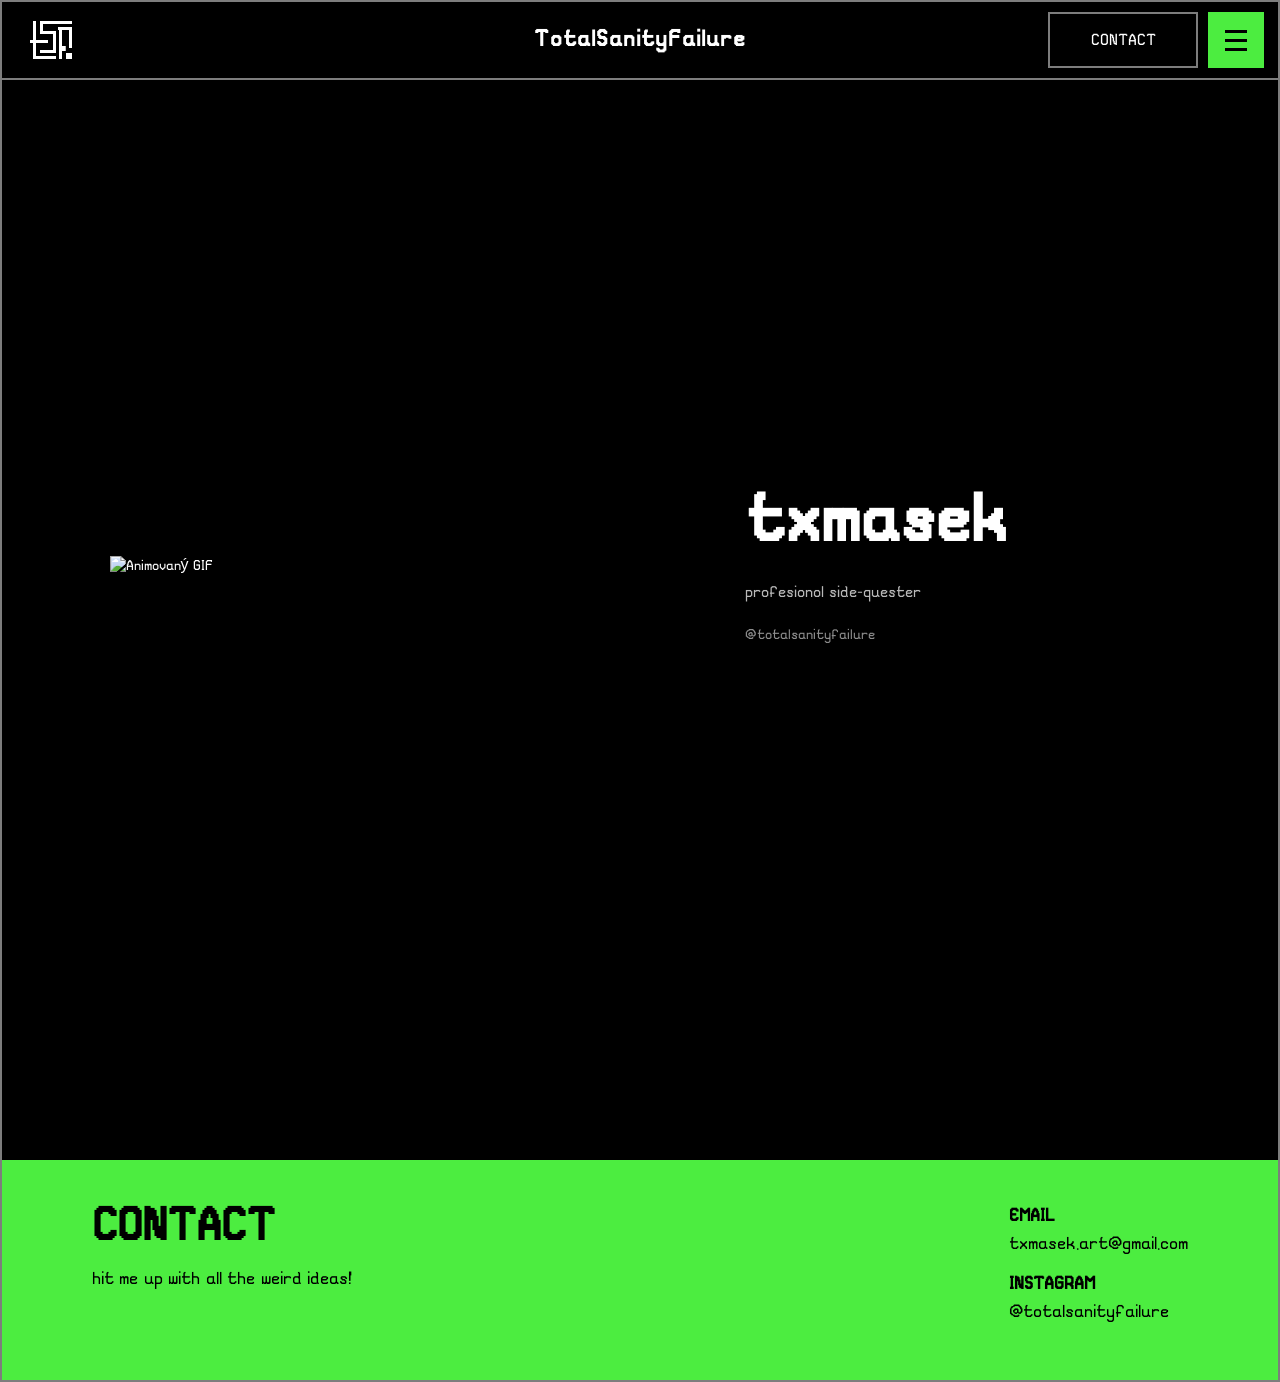
==== index.html @ 87cf866f "favicon" ====
<!DOCTYPE html>
<html lang="cs">
<head>
  <meta charset="UTF-8" />
  <meta name="viewport" content="width=device-width, initial-scale=1.0" />
  <title>TotalSanityFailure</title>

  <link rel="icon" type="image/x-icon" href="/images/logo.png"/>
  <link rel="preconnect" href="https://fonts.googleapis.com" />
  <link rel="preconnect" href="https://fonts.gstatic.com" crossorigin />
  <link
    href="https://fonts.googleapis.com/css2?family=Pixelify+Sans:wght@400;500;600;700&display=swap"
    rel="stylesheet"
  />

  <link rel="stylesheet" href="assets/css/style.css" />
</head>
<body>
  <div class="page-frame">
    <header class="topbar">
      <a href="index.html" class="logo-box" aria-label="Domů">
        <img src="assets/images/TSF_logo.png" alt="Logo" class="logo-img" />
      </a>

      <div class="site-title">TotalSanityFailure</div>

      <div class="topbar-actions">
        <button type="button" class="contact-btn" id="contactBtn">CONTACT</button>

        <div class="menu-wrap">
          <button
            type="button"
            class="menu-btn"
            id="menuBtn"
            aria-label="Otevřít menu"
            aria-expanded="false"
          >
            <span></span>
            <span></span>
            <span></span>
          </button>

          <nav class="dropdown-menu" id="dropdownMenu">
            <a href="index.html">HOME</a>
            <a href="pages/projects.html">PROJECTS</a>
            <a href="#contact">CONTACT</a>
          </nav>
        </div>
      </div>
    </header>

    <main class="hero-section">
      <div class="hero-left">
        <div class="gif-shell">
          <img
            src="assets/gifs/main.gif"
            alt="Animovaný GIF"
            class="hero-gif"
          />
        </div>
      </div>

      <div class="hero-right">
        <div class="hero-copy">
          <h1>txmasek</h1>
          <p class="subtitle">profesionol side-quester</p>
          <p class="handle">@totalsanityfailure</p>
        </div>
      </div>
    </main>

    <section class="contact-strip" id="contact">
      <div class="contact-content">
        <div class="contact-block">
          <h2>CONTACT</h2>
          <p>hit me up with all the weird ideas!</p>
        </div>

        <div class="contact-block">
          <p><strong>EMAIL</strong><br />txmasek.art@gmail.com</p>
          <p><strong>INSTAGRAM</strong><br />@totalsanityfailure</p>
        </div>
      </div>
    </section>
  </div>

  <script src="assets/js/script.js"></script>
</body>
</html>
---- assets/css/style.css ----
@font-face {
  font-family: "Webpixel";
  src: url("/assets/fonts/Pxl.otf") format("opentype");
  font-weight: 400;
  font-style: normal;
  font-display: swap;
}

:root {
  --bg: #000000;
  --fg: #ffffff;
  --muted: #b8b8b8;
  --line: #7d7d7d;
  --green: #4ced40;
}

* {
  box-sizing: border-box;
  margin: 0;
  padding: 0;
  border-radius: 0 !important;
}

html {
  scroll-behavior: smooth;
}

body,
button,
input,
textarea,
select {
  background: var(--bg);
  color: var(--fg);
  font-family: "Webpixel", sans-serif;
  overflow-x: hidden;
}

img {
  display: block;
  max-width: 100%;
}

a {
  color: inherit;
  text-decoration: none;
}

button {
  border: none;
  background: none;
  border-radius: 0;
  outline: none;
  box-shadow: none;
}

.page-frame {
  min-height: 100vh;
  border: 2px solid var(--line);
  background: #000;
}

/* TOPBAR */
.topbar {
  position: relative;
  height: 78px;
  border-bottom: 2px solid var(--line);
  display: flex;
  align-items: center;
  justify-content: space-between;
  padding: 0 14px 0 18px;
  z-index: 100;
}

.logo-box {
  width: 62px;
  height: 62px;
  display: grid;
  place-items: center;
  flex-shrink: 0;
}

.logo-img {
  width: 42px;
  height: 42px;
  object-fit: contain;
  image-rendering: pixelated;
}

.site-title {
  position: absolute;
  left: 50%;
  transform: translateX(-50%);
  font-size: clamp(22px, 2vw, 36px);
  line-height: 1;
  font-weight: 600;
  letter-spacing: 1px;
  white-space: nowrap;
}

.topbar-actions {
  display: flex;
  align-items: center;
  gap: 10px;
  position: relative;
}

/* CONTACT */
.contact-btn {
  height: 56px;
  min-width: 150px;
  padding: 0 28px;
  border: 2px solid var(--line);
  background: #000;
  color: #fff;
  font-size: 18px;
  line-height: 1;
  cursor: pointer;
  text-transform: uppercase;
  transition: transform 0.22s ease;
  transform-origin: center;
}

.contact-btn:hover {
  transform: scale(1.1) rotate(4deg);
}

/* MENU */
.menu-wrap {
  position: relative;
}

.menu-btn {
  width: 56px;
  height: 56px;
  border: 2px solid var(--green);
  background: var(--green);
  display: flex;
  flex-direction: column;
  justify-content: center;
  align-items: center;
  gap: 6px;
  cursor: pointer;
}

.menu-btn span {
  width: 22px;
  height: 3px;
  background: #000;
  display: block;
}

.dropdown-menu {
  position: absolute;
  top: calc(100% + 10px);
  right: 0;
  width: 250px;
  border: 2px solid var(--line);
  background: #030303;
  z-index: 999;
  opacity: 0;
  visibility: hidden;
  pointer-events: none;
  transform: translateY(-8px);
  transition: opacity 0.18s ease, transform 0.18s ease, visibility 0.18s ease;
}

.dropdown-menu.show {
  opacity: 1;
  visibility: visible;
  pointer-events: auto;
  transform: translateY(0);
}

.dropdown-menu a {
  display: block;
  padding: 16px 18px;
  border-bottom: 2px solid #1f1f1f;
  font-size: 18px;
  letter-spacing: 0.5px;
  background: #030303;
  color: #fff;
}

.dropdown-menu a:last-child {
  border-bottom: none;
}

.dropdown-menu a:hover {
  background: var(--green);
  color: #000;
}

/* HERO */
.hero-section {
  min-height: 120vh;
  display: grid;
  grid-template-columns: 1.05fr 0.95fr;
  align-items: center;
  padding: 10px 7vw 120px;
  background: #000;
}

.hero-left {
  display: flex;
  justify-content: center;
  align-items: center;
}

.gif-shell {
  width: min(100%, 540px);
}

.hero-gif {
  width: 100%;
  height: auto;
  object-fit: cover;
}

.hero-right {
  display: flex;
  align-items: center;
  justify-content: center;
  padding-left: 5vw;
}

.hero-copy {
  width: 100%;
  max-width: 430px;
}

.hero-copy h1 {
  font-size: clamp(54px, 6vw, 92px);
  line-height: 0.9;
  font-weight: 600;
  margin-bottom: 26px;
  color: #fff;
}

.subtitle {
  color: var(--muted);
  font-size: clamp(18px, 1.4vw, 24px);
  margin-bottom: 20px;
  line-height: 1.3;
}

.handle {
  color: #8d8d8d;
  font-size: clamp(16px, 1.2vw, 22px);
  line-height: 1.2;
}

/* CONTACT STRIP */
.contact-strip {
  min-height: 220px;
  background: var(--green);
  color: #000;
  display: flex;
  align-items: center;
  padding: 42px 7vw;
}

.contact-content {
  width: 100%;
  display: flex;
  justify-content: space-between;
  align-items: flex-start;
  gap: 32px;
  flex-wrap: wrap;
}

.contact-block h2 {
  font-size: clamp(30px, 4vw, 58px);
  line-height: 0.95;
  margin-bottom: 14px;
}

.contact-block p {
  font-size: 20px;
  line-height: 1.4;
  margin-bottom: 12px;
}

/* RESPONSIVE */
@media (max-width: 1000px) {
  .hero-section {
    grid-template-columns: 1fr;
    gap: 36px;
    padding-top: 40px;
    min-height: auto;
  }

  .hero-right {
    padding-left: 0;
    justify-content: flex-start;
  }

  .hero-copy {
    max-width: 100%;
    text-align: center;
  }
}

@media (max-width: 700px) {
  .topbar {
    padding: 0 10px;
  }

  .logo-box {
    width: 48px;
    height: 48px;
  }

  .logo-img {
    width: 32px;
    height: 32px;
  }

  .site-title {
    font-size: 18px;
    max-width: 40%;
    overflow: hidden;
    text-overflow: ellipsis;
  }

  .contact-btn {
    min-width: 110px;
    height: 48px;
    padding: 0 16px;
    font-size: 15px;
  }

  .menu-btn {
    width: 48px;
    height: 48px;
  }

  .menu-btn span {
    width: 18px;
  }

  .dropdown-menu {
    width: 200px;
  }

  .dropdown-menu a {
    font-size: 16px;
  }

  .hero-section {
    padding: 28px 5vw 60px;
  }

  .subtitle,
  .handle,
  .contact-block p {
    font-size: 16px;
  }
}
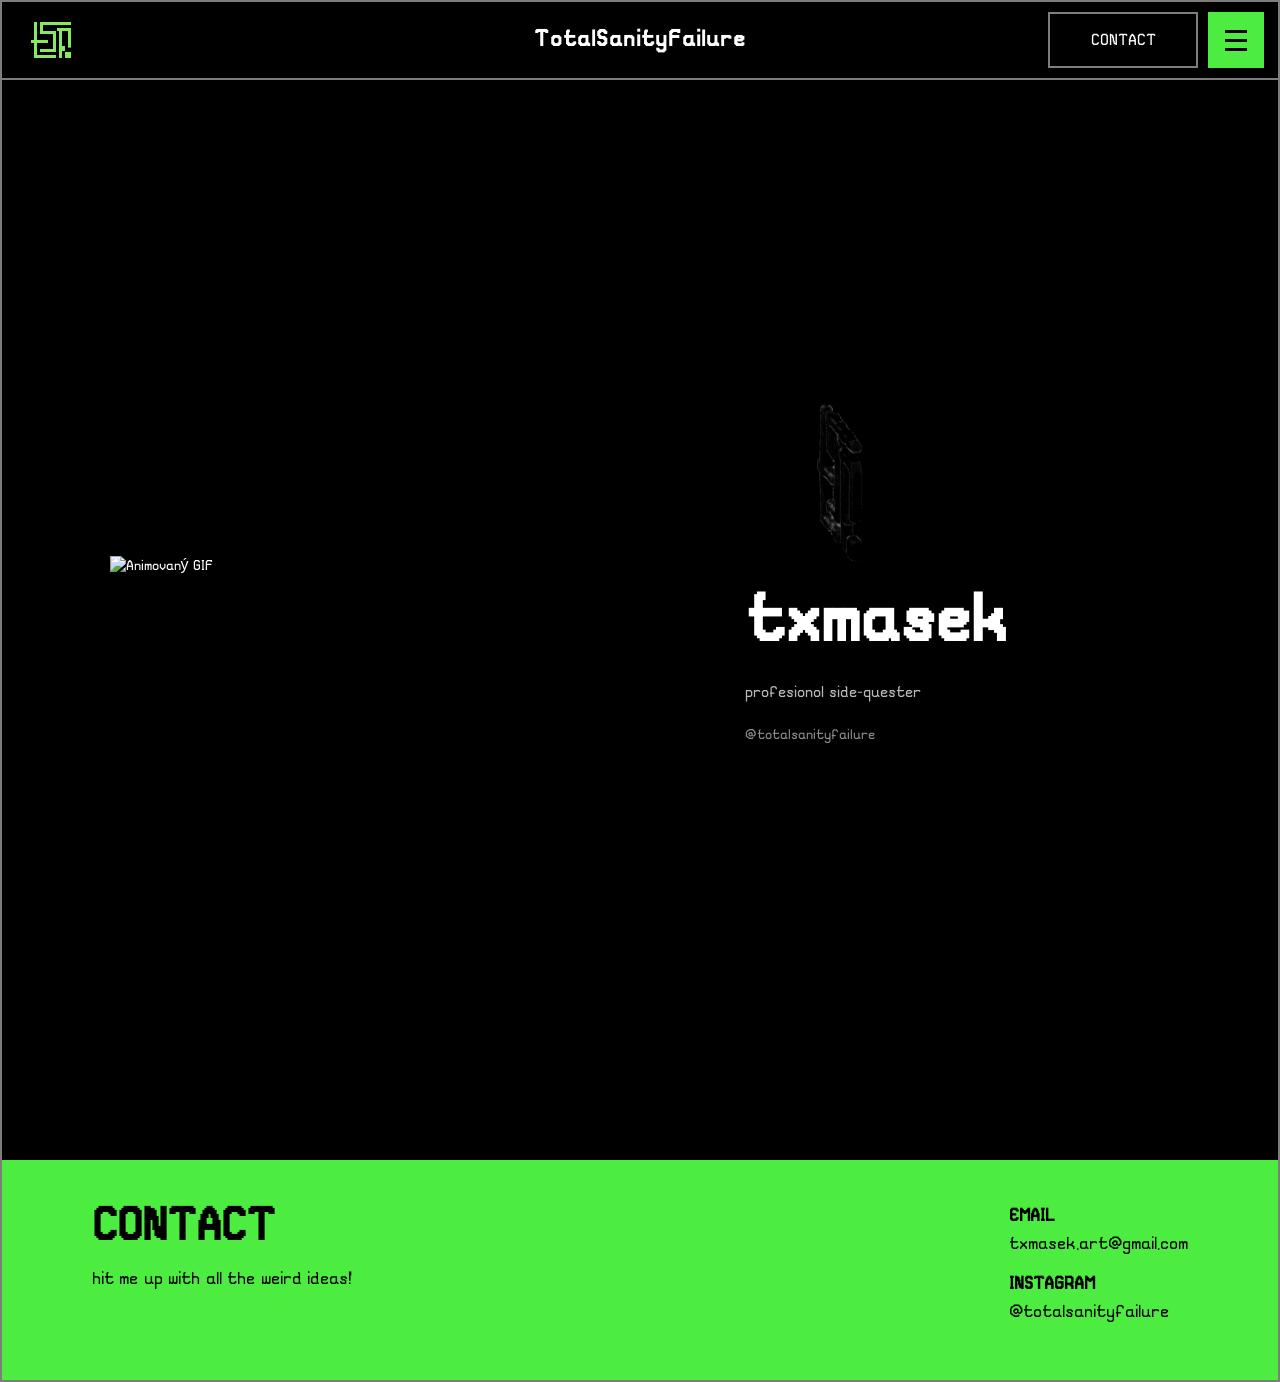
==== commit 988094cf: "fill" ====
--- a/index.html
+++ b/index.html
@@ -5,7 +5,8 @@
   <meta name="viewport" content="width=device-width, initial-scale=1.0" />
   <title>TotalSanityFailure</title>
 
-  <link rel="icon" type="image/x-icon" href="/images/logo.png"/>
+  <link rel="icon" type="image/png" href="assets/images/logo.png"/>
+  <link rel="apple-touch-icon" href="assets/images/apple-touch-icon.png">
   <link rel="preconnect" href="https://fonts.googleapis.com" />
   <link rel="preconnect" href="https://fonts.gstatic.com" crossorigin />
   <link
@@ -62,7 +63,9 @@
 
       <div class="hero-right">
         <div class="hero-copy">
-          <h1>txmasek</h1>
+          <h1>
+            <img src="assets/images/tsf_logo_new.gif" height="200" style="float: left;" />
+            txmasek</h1>
           <p class="subtitle">profesionol side-quester</p>
           <p class="handle">@totalsanityfailure</p>
         </div>
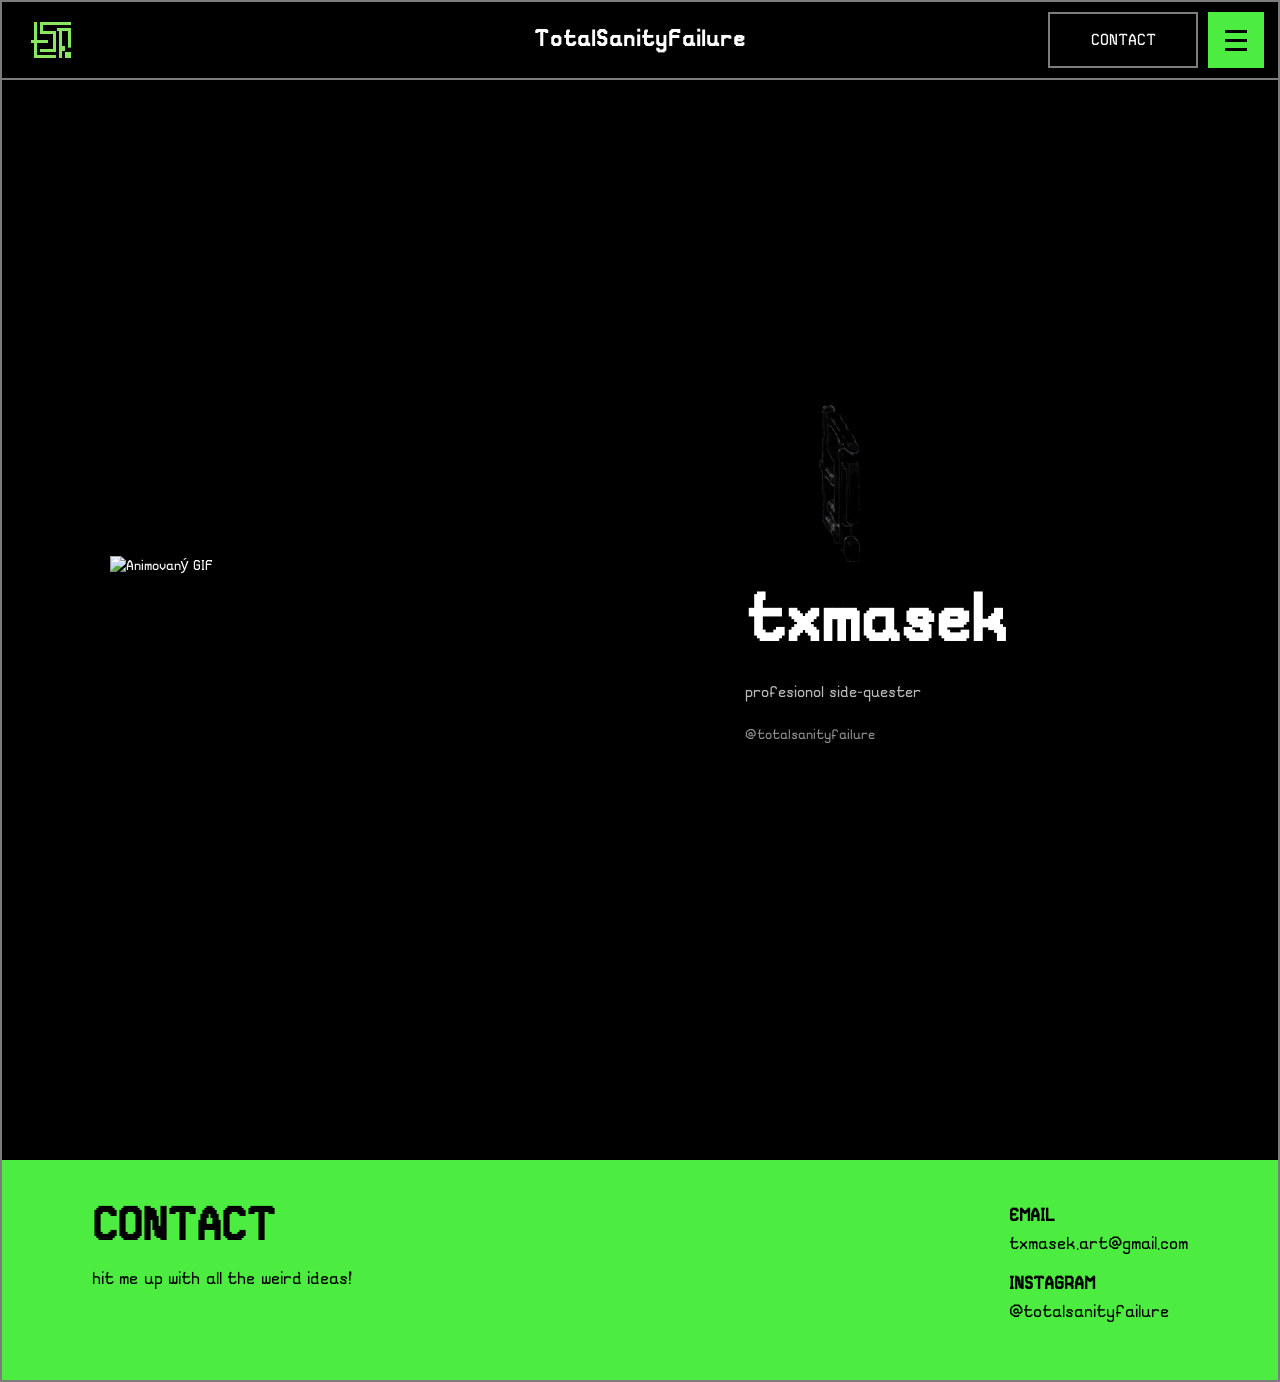
==== commit 043d7ce8: "gallery" ====
--- a/index.html
+++ b/index.html
@@ -44,6 +44,7 @@
           <nav class="dropdown-menu" id="dropdownMenu">
             <a href="index.html">HOME</a>
             <a href="pages/projects.html">PROJECTS</a>
+            <a href="claudetest.html">GALLERY</a>
             <a href="#contact">CONTACT</a>
           </nav>
         </div>
